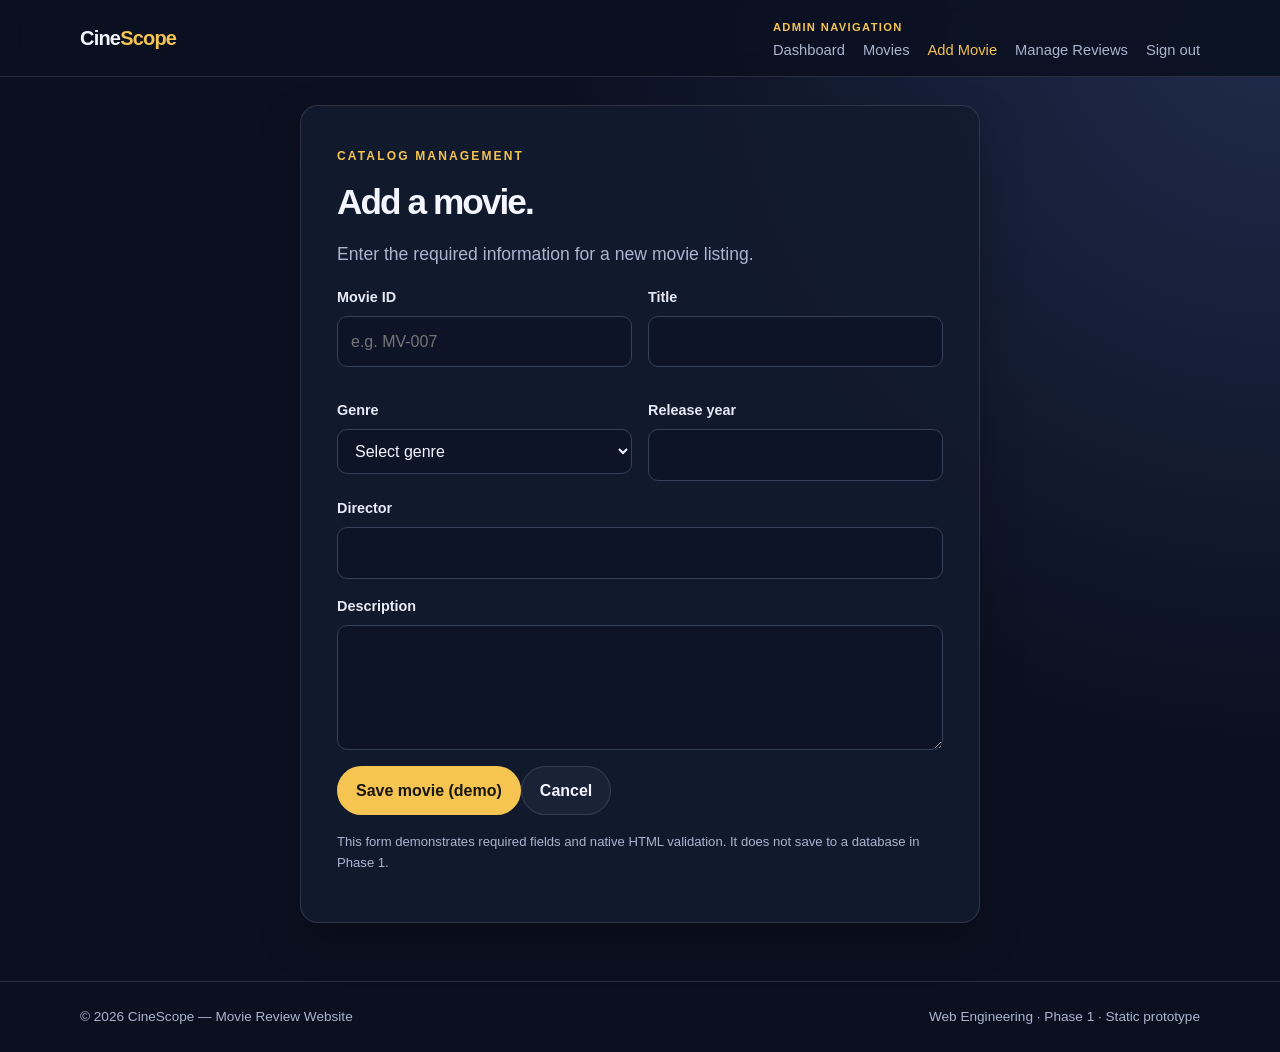
==== Pages/add-movie.html @ 91571477 "initial commit" ====
<!doctype html>
<html lang="en">
  <head>
    <meta charset="UTF-8" />
    <meta name="viewport" content="width=device-width, initial-scale=1.0" />
    <meta name="description" content="CineScope movie reviews and ratings" />
    <title>Add movie | CineScope</title>
    <link rel="stylesheet" href="../css/style.css" />
  </head>
  <body>
    <header class="site-header">
      <div class="container nav">
        <a class="brand" href="index.html">Cine<span>Scope</span></a>
        <nav aria-label="Admin navigation">
          <span class="nav-label">Admin navigation</span>
          <span class="nav-links"
            ><a class="" href="admin-dashboard.html">Dashboard</a
            ><a class="" href="movies.html">Movies</a
            ><a class="active" href="add-movie.html">Add Movie</a
            ><a class="" href="manage-reviews.html">Manage Reviews</a
            ><a class="" href="index.html">Sign out</a></span
          >
        </nav>
      </div>
    </header>
    <main>
      <section class="container">
        <form class="form-card" action="admin-dashboard.html" method="get">
          <span class="eyebrow">Catalog management</span>
          <h1>Add a movie.</h1>
          <p class="lead">
            Enter the required information for a new movie listing.
          </p>
          <div class="form-grid">
            <div class="field">
              <label for="movieId">Movie ID</label
              ><input
                id="movieId"
                name="movieId"
                required
                maxlength="20"
                placeholder="e.g. MV-007"
              />
            </div>
            <div class="field">
              <label for="title">Title</label
              ><input id="title" name="title" required maxlength="120" />
            </div>
            <div class="field">
              <label for="genre">Genre</label
              ><select id="genre" name="genre" required>
                <option value="">Select genre</option>
                <option>Action</option>
                <option>Adventure</option>
                <option>Animation</option>
                <option>Comedy</option>
                <option>Drama</option>
                <option>Horror</option>
                <option>Mystery</option>
                <option>Romance</option>
                <option>Sci-Fi</option>
                <option>Thriller</option>
              </select>
            </div>
            <div class="field">
              <label for="year">Release year</label
              ><input
                id="year"
                name="year"
                type="number"
                min="1888"
                max="2100"
                required
              />
            </div>
          </div>
          <div class="field">
            <label for="director">Director</label
            ><input id="director" name="director" required maxlength="100" />
          </div>
          <div class="field">
            <label for="description">Description</label
            ><textarea
              id="description"
              name="description"
              required
              minlength="20"
              maxlength="2000"
            ></textarea>
          </div>
          <button class="btn btn-primary" type="submit">
            Save movie (demo)</button
          ><a class="btn btn-secondary" href="admin-dashboard.html">Cancel</a>
          <p class="help" style="margin-top: 16px">
            This form demonstrates required fields and native HTML validation.
            It does not save to a database in Phase 1.
          </p>
        </form>
      </section>
    </main>
    <footer>
      <div class="container footer-row">
        <span>© 2026 CineScope — Movie Review Website</span>
        <span>Web Engineering · Phase 1 · Static prototype</span>
      </div>
    </footer>
  </body>
</html>
---- css/style.css ----
:root {
  --bg: #0b1020;
  --panel: #131b2f;
  --panel-2: #1a2540;
  --text: #f3f6ff;
  --muted: #aab5d0;
  --accent: #f5c451;
  --accent-2: #ffdc83;
  --line: rgba(255,255,255,.12);
  --success: #67d6a3;
  --danger: #ff8585;
  --info: #87b8ff;
  --radius: 18px;
  --shadow: 0 18px 45px rgba(0,0,0,.22);
}
* { box-sizing: border-box; }
html { scroll-behavior: smooth; }
body {
  margin: 0; font-family: Arial, Helvetica, sans-serif; color: var(--text);
  background: radial-gradient(circle at top right, #202c4d 0, var(--bg) 45%);
  line-height: 1.6;
}
a { color: inherit; text-decoration: none; }
img { max-width: 100%; display: block; }
button, input, select, textarea { font: inherit; }
.container { width: min(1120px, calc(100% - 36px)); margin: 0 auto; }
.site-header { border-bottom: 1px solid var(--line); background: rgba(11,16,32,.88); position: sticky; top: 0; z-index: 10; backdrop-filter: blur(12px); }
.nav { min-height: 76px; display: flex; align-items: center; justify-content: space-between; gap: 18px; }
.brand { font-size: 1.25rem; font-weight: 800; letter-spacing: -.04em; }
.brand span { color: var(--accent); }
.nav-links { display: flex; align-items: center; gap: 18px; flex-wrap: wrap; }
.nav-links a { color: var(--muted); font-size: .92rem; }
.nav-links a:hover, .nav-links a.active { color: var(--accent); }
.nav-label { font-size: .7rem; color: var(--accent); text-transform: uppercase; letter-spacing: .12em; font-weight: 800; margin-right: 8px; }
.btn { display: inline-flex; align-items: center; justify-content: center; gap: 8px; border: 1px solid transparent; border-radius: 999px; padding: 11px 18px; font-weight: 700; cursor: pointer; transition: transform .18s, background .18s; }
.btn:hover { transform: translateY(-2px); }
.btn-primary { color: #19160d; background: var(--accent); }
.btn-primary:hover { background: var(--accent-2); }
.btn-secondary { border-color: var(--line); color: var(--text); background: rgba(255,255,255,.04); }
.btn-danger { background: rgba(255,133,133,.12); border-color: rgba(255,133,133,.35); color: #ffaaaa; }
.btn-small { padding: 7px 12px; font-size: .82rem; }
main { min-height: calc(100vh - 150px); }
.hero { padding: 74px 0 56px; display: grid; grid-template-columns: 1.2fr .8fr; gap: 38px; align-items: center; }
.eyebrow { color: var(--accent); text-transform: uppercase; font-size: .75rem; letter-spacing: .18em; font-weight: 800; }
h1, h2, h3 { line-height: 1.15; margin-top: 0; }
h1 { font-size: clamp(2.3rem, 5vw, 4.5rem); letter-spacing: -.055em; margin: 14px 0 18px; }
h2 { font-size: clamp(1.6rem, 3vw, 2.4rem); letter-spacing: -.035em; }
h3 { font-size: 1.1rem; }
.lead { color: var(--muted); font-size: 1.1rem; max-width: 650px; }
.hero-art { min-height: 340px; border-radius: 28px; padding: 24px; display: flex; align-items: end; background: linear-gradient(145deg, rgba(245,196,81,.85), rgba(117,77,173,.55) 48%, #16213b 90%); box-shadow: var(--shadow); overflow: hidden; }
.poster-stack { display: grid; grid-template-columns: repeat(3, 1fr); gap: 12px; width: 100%; transform: rotate(-5deg); }
.poster { aspect-ratio: 2 / 3; border-radius: 14px; padding: 12px; display: flex; align-items: end; font-weight: 800; box-shadow: 0 10px 24px rgba(0,0,0,.3); }
.poster:nth-child(1) { background: linear-gradient(150deg,#d95d39,#441e42 65%,#11172a); }
.poster:nth-child(2) { background: linear-gradient(150deg,#4c8e91,#18304a 60%,#11172a); transform: translateY(-25px); }
.poster:nth-child(3) { background: linear-gradient(150deg,#e6ae45,#7e3b47 60%,#11172a); }
.section { padding: 34px 0 58px; }
.section-head { display: flex; justify-content: space-between; align-items: end; gap: 20px; margin-bottom: 24px; }
.section-head p { color: var(--muted); margin: 0; }
.grid { display: grid; grid-template-columns: repeat(3, minmax(0,1fr)); gap: 20px; }
.movie-card, .panel, .form-card, .stat-card { background: rgba(19,27,47,.88); border: 1px solid var(--line); border-radius: var(--radius); box-shadow: var(--shadow); }
.movie-card { overflow: hidden; }
.movie-art { height: 190px; padding: 16px; display: flex; align-items: end; font-size: 1.5rem; font-weight: 900; letter-spacing: -.04em; }
.art-red { background: linear-gradient(140deg,#f07b56,#622b4f 65%,#131b2f); }
.art-blue { background: linear-gradient(140deg,#6cb7b8,#253c68 65%,#131b2f); }
.art-gold { background: linear-gradient(140deg,#f3c75e,#a34d46 65%,#131b2f); }
.art-purple { background: linear-gradient(140deg,#b08de3,#493c79 65%,#131b2f); }
.art-green { background: linear-gradient(140deg,#8bc79b,#245a56 65%,#131b2f); }
.art-slate { background: linear-gradient(140deg,#9ba9bc,#39445f 65%,#131b2f); }
.movie-body { padding: 18px; }
.movie-meta { display: flex; justify-content: space-between; align-items: center; gap: 10px; color: var(--muted); font-size: .84rem; }
.rating { color: var(--accent); font-weight: 800; }
.tag { display: inline-block; border: 1px solid var(--line); border-radius: 999px; padding: 4px 10px; color: var(--muted); font-size: .75rem; }
.status { display: inline-block; border-radius: 999px; padding: 4px 10px; font-size: .76rem; font-weight: 800; }
.status-pending { background: rgba(245,196,81,.14); color: var(--accent); }
.status-approved { background: rgba(103,214,163,.14); color: var(--success); }
.status-rejected { background: rgba(255,133,133,.14); color: var(--danger); }
.card-actions { display: flex; gap: 8px; flex-wrap: wrap; margin-top: 16px; }
.page-title { padding: 44px 0 20px; }
.page-title h1 { font-size: clamp(2rem, 4vw, 3.2rem); margin-bottom: 10px; }
.page-title p { color: var(--muted); margin: 0; }
.panel { padding: 24px; margin-bottom: 22px; }
.form-card { padding: clamp(22px, 4vw, 36px); width: min(680px, 100%); margin: 28px auto 58px; }
.form-card h1 { font-size: 2.2rem; }
.form-grid { display: grid; grid-template-columns: repeat(2, minmax(0,1fr)); gap: 16px; }
.field { display: flex; flex-direction: column; gap: 7px; margin-bottom: 16px; }
.field label { color: #e7ebf7; font-weight: 700; font-size: .9rem; }
.field small, .help { color: var(--muted); font-size: .82rem; }
input, select, textarea { width: 100%; color: var(--text); background: #0d1427; border: 1px solid #35405a; border-radius: 10px; padding: 12px 13px; outline: none; }
input:focus, select:focus, textarea:focus { border-color: var(--accent); box-shadow: 0 0 0 3px rgba(245,196,81,.12); }
textarea { min-height: 125px; resize: vertical; }
input[type="checkbox"], input[type="radio"] { width: auto; accent-color: var(--accent); }
.check-row { display: flex; gap: 10px; align-items: flex-start; color: var(--muted); font-size: .9rem; margin: 12px 0 20px; }
.form-note { border-left: 3px solid var(--accent); padding: 10px 14px; color: var(--muted); background: rgba(245,196,81,.06); font-size: .88rem; margin: 18px 0; }
.search-grid { display: grid; grid-template-columns: repeat(5, minmax(0,1fr)); gap: 12px; align-items: end; }
.search-grid .field { margin: 0; }
.search-actions { display: flex; gap: 10px; align-items: center; margin-top: 14px; }
.detail-layout { display: grid; grid-template-columns: .8fr 1.2fr; gap: 26px; align-items: start; }
.detail-poster { min-height: 440px; border-radius: 22px; display: flex; align-items: end; padding: 24px; font-size: 2.4rem; font-weight: 900; box-shadow: var(--shadow); }
.detail-list { display: grid; grid-template-columns: repeat(2, minmax(0,1fr)); gap: 14px; margin: 22px 0; }
.detail-item { background: rgba(255,255,255,.04); border: 1px solid var(--line); border-radius: 12px; padding: 12px; }
.detail-item small { display: block; color: var(--muted); }
.review { border-bottom: 1px solid var(--line); padding: 18px 0; }
.review:last-child { border-bottom: 0; }
.table-wrap { overflow-x: auto; }
table { width: 100%; border-collapse: collapse; min-width: 680px; }
th, td { text-align: left; padding: 14px 12px; border-bottom: 1px solid var(--line); vertical-align: top; }
th { color: var(--muted); font-size: .78rem; text-transform: uppercase; letter-spacing: .08em; }
td { font-size: .92rem; }
.stats { display: grid; grid-template-columns: repeat(3, minmax(0,1fr)); gap: 16px; margin-bottom: 24px; }
.stat-card { padding: 20px; }
.stat-card strong { display: block; font-size: 2rem; color: var(--accent); }
.stat-card span { color: var(--muted); font-size: .9rem; }
.empty-state { text-align: center; padding: 36px 20px; border: 1px dashed #47516a; border-radius: var(--radius); color: var(--muted); }
footer { border-top: 1px solid var(--line); padding: 24px 0; color: var(--muted); font-size: .85rem; }
.footer-row { display: flex; justify-content: space-between; gap: 14px; flex-wrap: wrap; }
.inline-link { color: var(--accent); text-decoration: underline; text-underline-offset: 3px; }
.notice { padding: 13px 16px; border: 1px solid rgba(135,184,255,.28); border-radius: 12px; color: #c9dcff; background: rgba(135,184,255,.08); margin-bottom: 18px; }
@media (max-width: 850px) {
  .hero, .detail-layout { grid-template-columns: 1fr; }
  .grid { grid-template-columns: repeat(2, minmax(0,1fr)); }
  .search-grid { grid-template-columns: repeat(2, minmax(0,1fr)); }
  .nav { align-items: flex-start; flex-direction: column; padding: 16px 0; }
}
@media (max-width: 560px) {
  .grid, .form-grid, .stats, .detail-list { grid-template-columns: 1fr; }
  .search-grid { grid-template-columns: 1fr; }
  .section-head { align-items: flex-start; flex-direction: column; }
  .hero { padding-top: 42px; }
  .hero-art { min-height: 250px; }
}
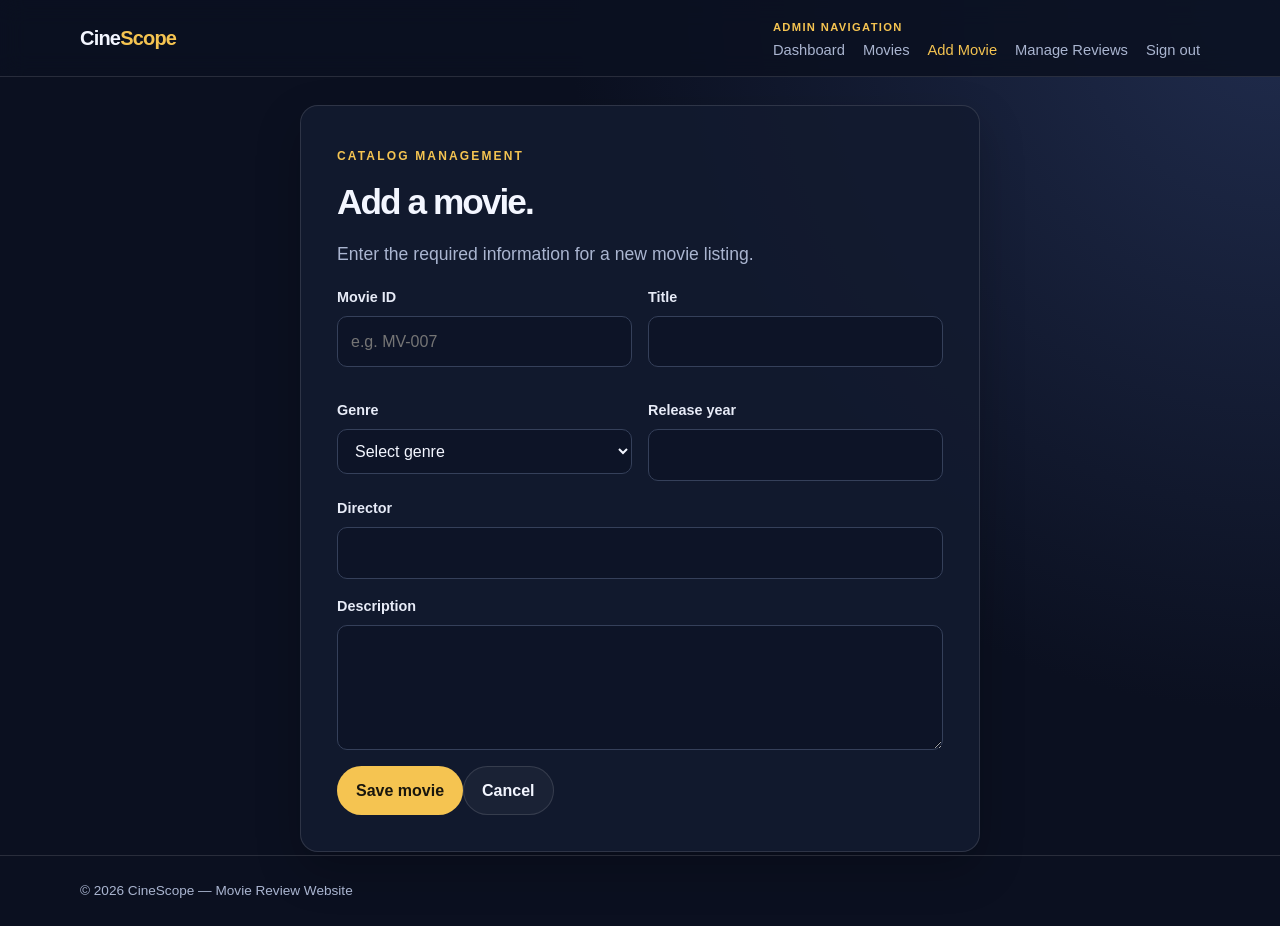
==== commit 78ec4764: "Update remaining HTML pages" ====
--- a/Pages/add-movie.html
+++ b/Pages/add-movie.html
@@ -89,19 +89,14 @@
             ></textarea>
           </div>
           <button class="btn btn-primary" type="submit">
-            Save movie (demo)</button
+            Save movie</button
           ><a class="btn btn-secondary" href="admin-dashboard.html">Cancel</a>
-          <p class="help" style="margin-top: 16px">
-            This form demonstrates required fields and native HTML validation.
-            It does not save to a database in Phase 1.
-          </p>
         </form>
       </section>
     </main>
     <footer>
       <div class="container footer-row">
         <span>© 2026 CineScope — Movie Review Website</span>
-        <span>Web Engineering · Phase 1 · Static prototype</span>
       </div>
     </footer>
   </body>
